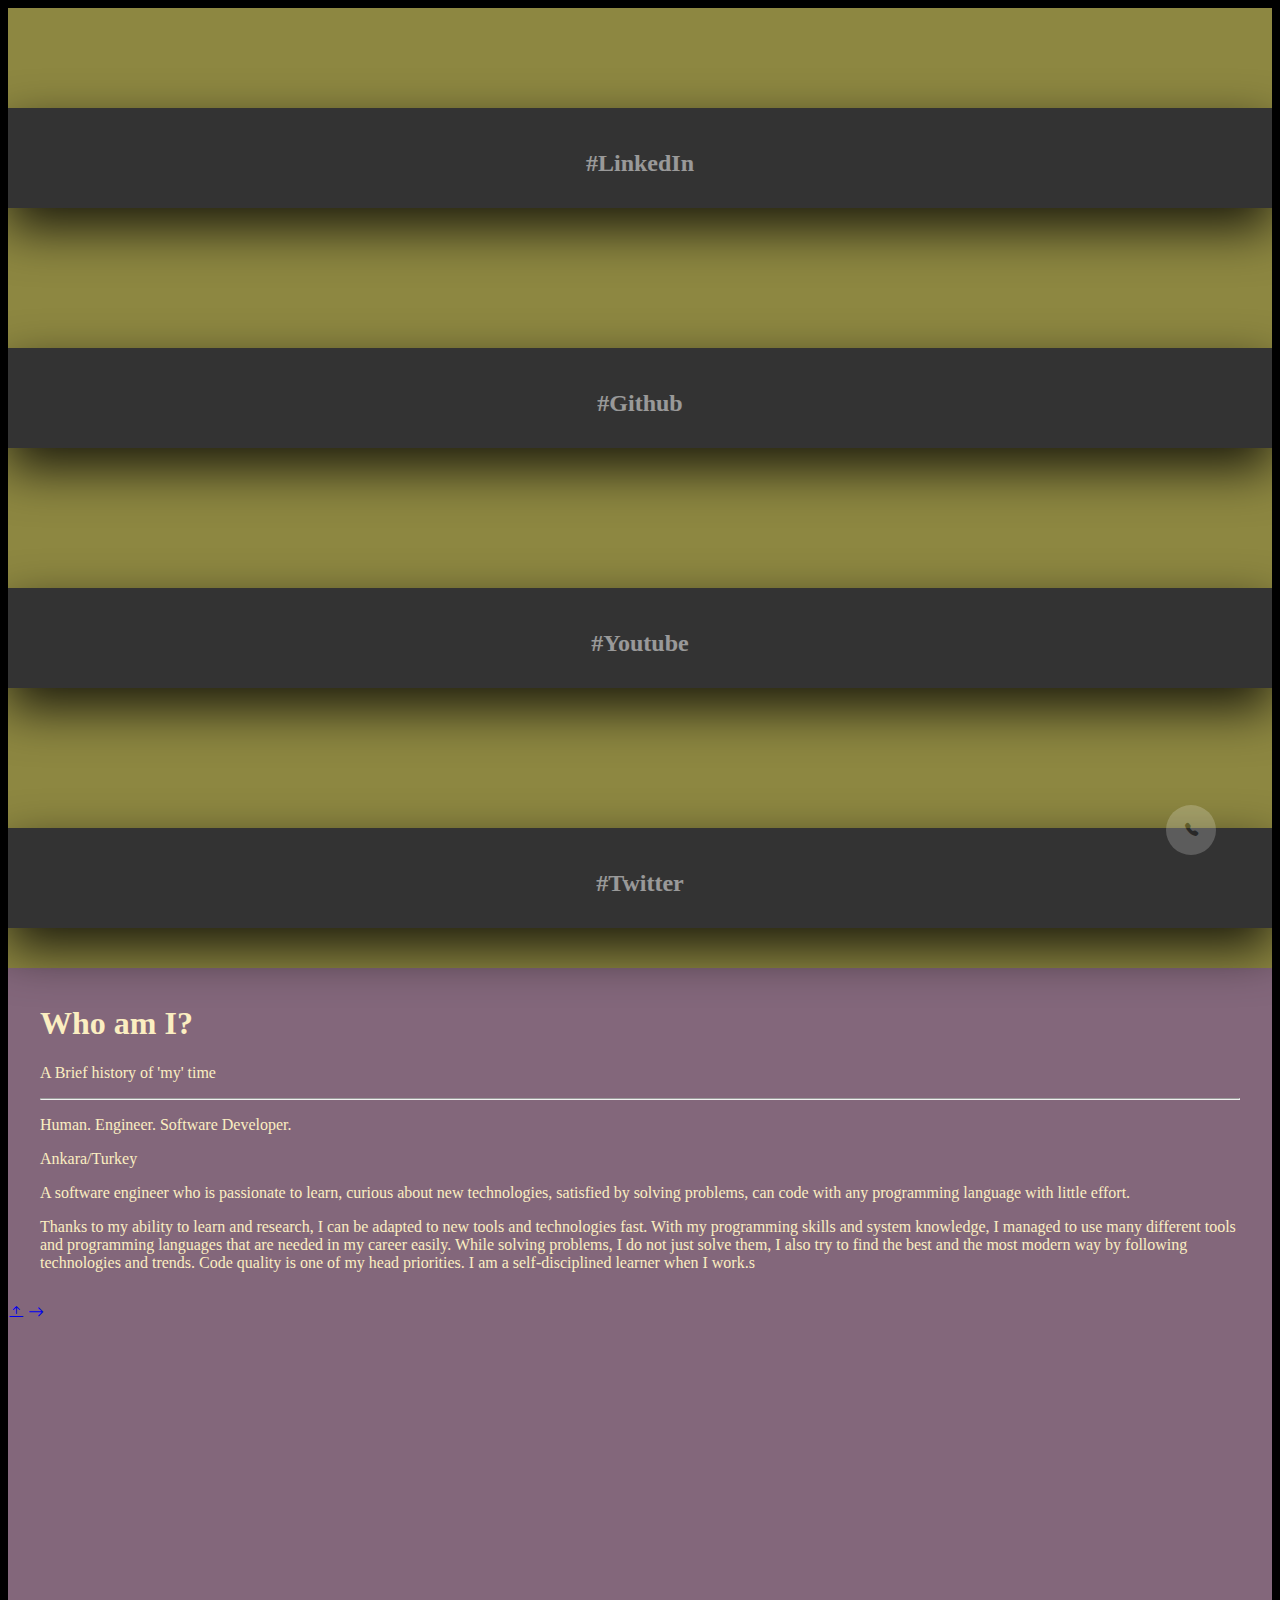
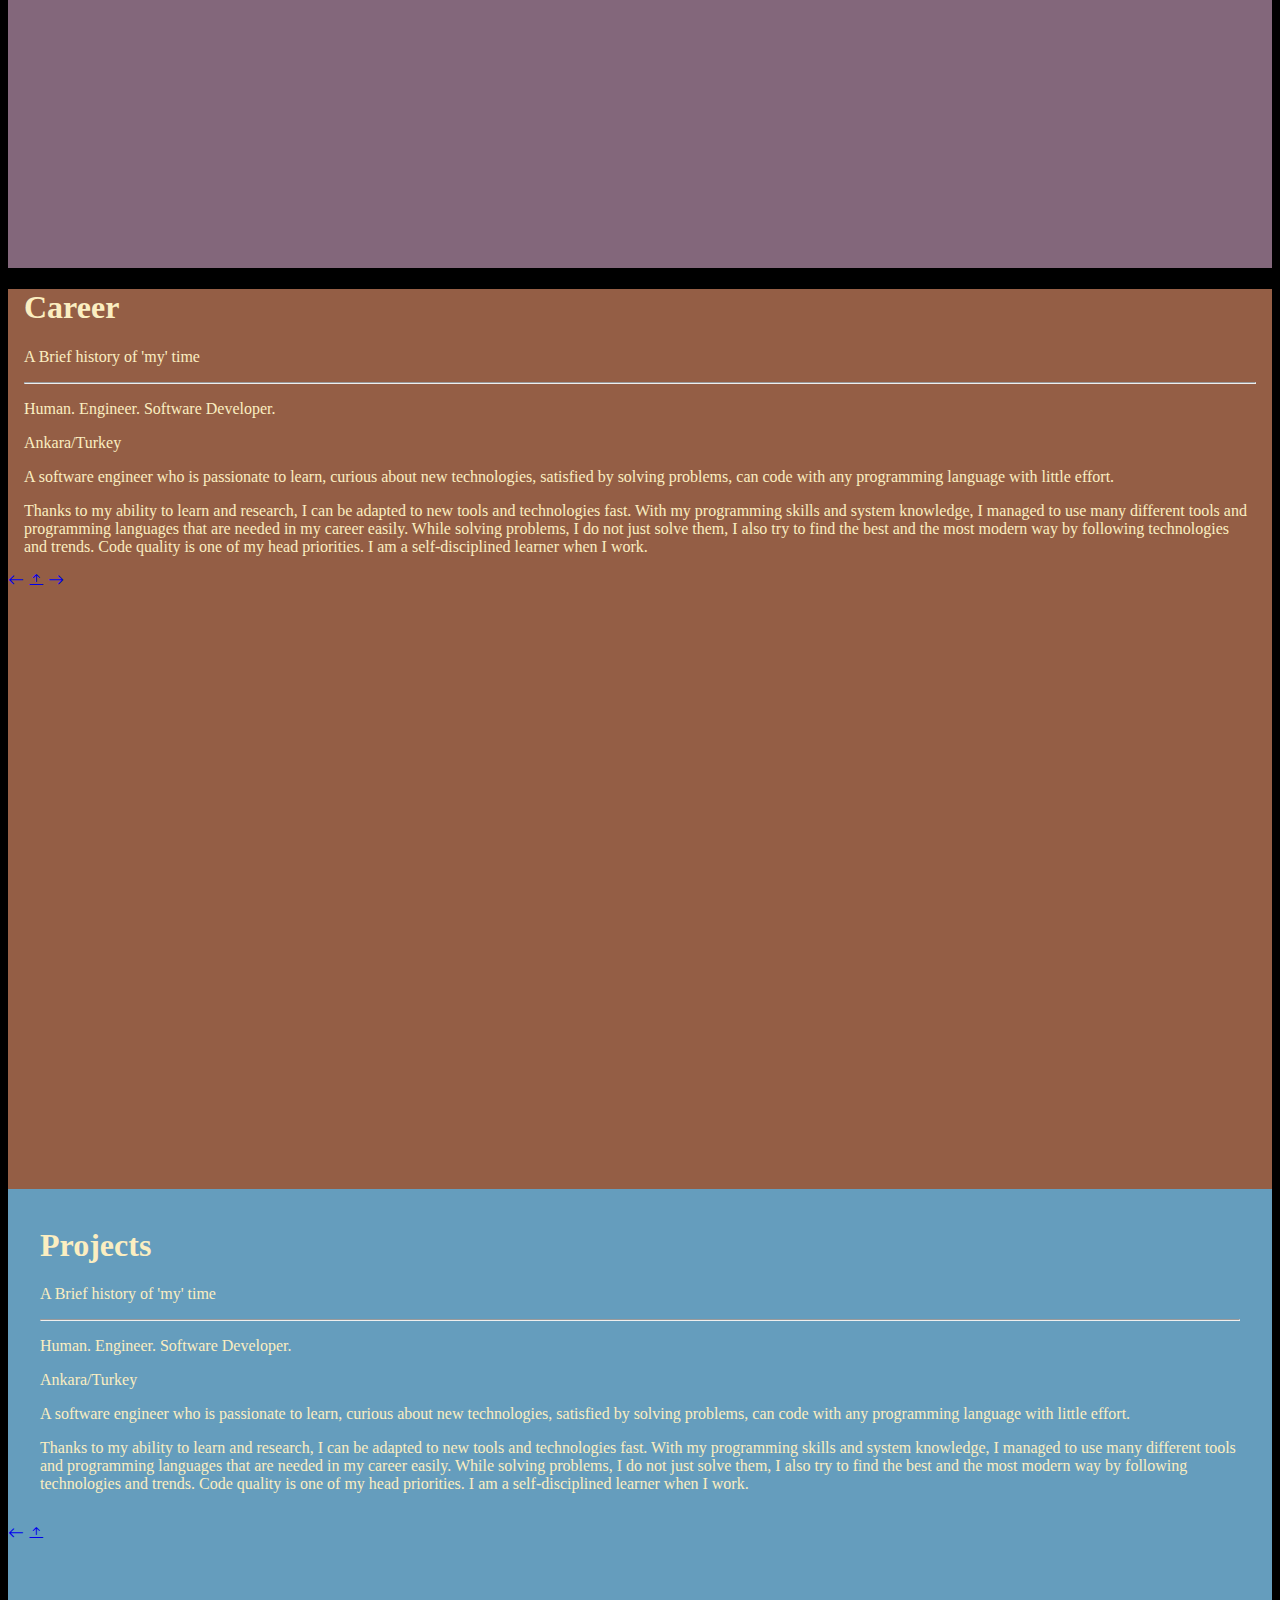
==== index.html @ 04de6fe2 "navbar fix not collapsing" ====
<!DOCTYPE html>
<html lang="en">
  <head>
    <!-- Required meta tags -->
    <meta charset="utf-8" />
    <meta name="viewport" content="width=device-width, initial-scale=1" />
    <script
      src="https://code.jquery.com/jquery-3.6.3.slim.js"
      integrity="sha256-DKU1CmJ8kBuEwumaLuh9Tl/6ZB6jzGOBV/5YpNE2BWc="
      crossorigin="anonymous"
    ></script>
    <!-- Bootstrap CSS -->
    <link
      href="https://cdn.jsdelivr.net/npm/bootstrap@5.1.3/dist/css/bootstrap.min.css"
      rel="stylesheet"
      integrity="sha384-1BmE4kWBq78iYhFldvKuhfTAU6auU8tT94WrHftjDbrCEXSU1oBoqyl2QvZ6jIW3"
      crossorigin="anonymous"
    />
    <link rel="preconnect" href="https://fonts.gstatic.com" />
    <link
      href="https://fonts.googleapis.com/css2?family=Dancing+Script:wght@700&display=swap"
      rel="stylesheet"
    />
    <link rel="stylesheet" href="style/index.css" />
    <link rel="stylesheet" href="style/common.css" />
    <link
      rel="stylesheet"
      href="https://cdn.jsdelivr.net/npm/bootstrap-icons@1.10.2/font/bootstrap-icons.css"
    />
    <script
      src="https://cdn.jsdelivr.net/npm/bootstrap@5.1.3/dist/js/bootstrap.bundle.min.js"
      integrity="sha384-ka7Sk0Gln4gmtz2MlQnikT1wXgYsOg+OMhuP+IlRH9sENBO0LRn5q+8nbTov4+1p"
      crossorigin="anonymous"
    ></script>

    <title>Fatih Gülmez</title>
  </head>

  <body>
    <div class="container-fluid">
      <div class="row one-page-row yellowish-row" id="blog-shortcut-row">
        <div class="row justify-content-center" id="shortcut-container"></div>
        <div class="row justify-content-center pb-5">
          <div class="col-lg-3 col-md-6 col-sm-6 col-xs-6">
            <div class="cardConnect">
              <div class="face face1">
                <div class="content">
                  <h3>#LinkedIn</h3>
                </div>
              </div>
              <a
                href="https://www.linkedin.com/in/gulmezfatihcagatay/"
                target="_blank"
                ><div class="face face2">
                  <div class="content d-flex justify-content-between">
                    <p class="d-inline-block font-monospace text-truncate">
                      @gulmezfatihcagatay
                    </p>
                    <img
                      src="assets/linkedin.png"
                      style="height: 50px"
                      alt="Card image cap"
                    />
                  </div></div
              ></a>
            </div>
          </div>
          <div class="col-lg-3 col-md-6 col-sm-12">
            <div class="cardConnect">
              <div class="face face1">
                <div class="content">
                  <h3>#Github</h3>
                </div>
              </div>
              <a href="https://github.com/fcgtyg" target="_blank"
                ><div class="face face2">
                  <div class="content d-flex justify-content-between">
                    <p class="d-inline-block font-monospace text-truncate">
                      @fcgtyg
                    </p>
                    <img
                      src="assets/github.png"
                      style="height: 50px"
                      alt="Card image cap"
                    />
                  </div></div
              ></a>
            </div>
          </div>
          <div class="col-lg-3 col-md-6 col-sm-12">
            <div class="cardConnect">
              <div class="face face1">
                <div class="content">
                  <h3>#Youtube</h3>
                </div>
              </div>
              <a
                href="https://www.youtube.com/@gulmez.fatihcagatay"
                target="_blank"
              >
                <div class="face face2">
                  <div class="content d-flex justify-content-between">
                    <p class="d-inline-block font-monospace text-truncate">
                      @gulmez.fatihcagatay
                    </p>
                    <img
                      src="assets/youtube.png"
                      style="height: 50px"
                      alt="Card image cap"
                    />
                  </div>
                </div>
              </a>
            </div>
          </div>
          <div class="col-lg-3 col-md-6 col-sm-12">
            <div class="cardConnect">
              <div class="face face1">
                <div class="content">
                  <h3>#Twitter</h3>
                </div>
              </div>
              <a href="https://www.twitter.com/fcgtyg" target="_blank">
                <div class="face face2">
                  <div class="content d-flex justify-content-between">
                    <p class="d-inline-block font-monospace text-truncate">
                      @fcgtyg
                    </p>
                    <img
                      src="assets/twitter.png"
                      style="height: 50px"
                      alt="Card image cap"
                    />
                  </div>
                </div>
              </a>
            </div>
          </div>
        </div>
      </div>

      <div class="row one-page-row pinkish-row" id="whoami-section">
        <div class="col-md-12 whoami-col" style="color: #fbeec1">
          <div class="container">
            <div class="jumbotron">
              <h1 class="display-4">Who am I?</h1>
              <p class="lead">A Brief history of 'my' time</p>
              <hr class="my-4" />

              <p>Human. Engineer. Software Developer.</p>
              <p>Ankara/Turkey</p>
              <p>
                A software engineer who is passionate to learn, curious about
                new technologies, satisfied by solving problems, can code with
                any programming language with little effort.
              </p>
              <p>
                Thanks to my ability to learn and research, I can be adapted to
                new tools and technologies fast. With my programming skills and
                system knowledge, I managed to use many different tools and
                programming languages that are needed in my career easily. While
                solving problems, I do not just solve them, I also try to find
                the best and the most modern way by following technologies and
                trends. Code quality is one of my head priorities. I am a
                self-disciplined learner when I work.s
              </p>
            </div>
          </div>
        </div>
        <div class="d-flex justify-content-between align-items-end">
          <a class="btn" role="button"></a>

          <a
            class="btn border border-dark"
            href="#blog-shortcut-row"
            role="button"
            ><i class="bi bi-arrow-bar-up"></i
          ></a>

          <a class="btn border border-dark" href="#career-section" role="button"
            ><i class="bi bi-arrow-right"></i
          ></a>
        </div>
      </div>

      <div class="row one-page-row orangish-row career-row" id="career-section">
        <div class="col-md-12 career-col" style="color: #fbeec1">
          <div class="container">
            <div class="jumbotron">
              <h1 class="display-4">Career</h1>
              <p class="lead">A Brief history of 'my' time</p>
              <hr class="my-4" />

              <p>Human. Engineer. Software Developer.</p>
              <p>Ankara/Turkey</p>
              <p>
                A software engineer who is passionate to learn, curious about
                new technologies, satisfied by solving problems, can code with
                any programming language with little effort.
              </p>
              <p>
                Thanks to my ability to learn and research, I can be adapted to
                new tools and technologies fast. With my programming skills and
                system knowledge, I managed to use many different tools and
                programming languages that are needed in my career easily. While
                solving problems, I do not just solve them, I also try to find
                the best and the most modern way by following technologies and
                trends. Code quality is one of my head priorities. I am a
                self-disciplined learner when I work.
              </p>
            </div>
          </div>
        </div>
        <div class="d-flex justify-content-between align-items-end">
          <a class="btn border border-dark" href="#whoami-section" role="button"
            ><i class="bi bi-arrow-left"></i
          ></a>

          <a
            class="btn border border-dark"
            href="#blog-shortcut-row"
            role="button"
            ><i class="bi bi-arrow-bar-up"></i
          ></a>

          <a
            class="btn border border-dark"
            href="#projects-section"
            role="button"
            ><i class="bi bi-arrow-right"></i
          ></a>
        </div>
      </div>

      <div
        class="row one-page-row blueish-row projects-row"
        id="projects-section"
      >
        <div class="col-md-12 whoami-col" style="color: #fbeec1">
          <div class="container">
            <div class="jumbotron">
              <h1 class="display-4">Projects</h1>
              <p class="lead">A Brief history of 'my' time</p>
              <hr class="my-4" />

              <p>Human. Engineer. Software Developer.</p>
              <p>Ankara/Turkey</p>
              <p>
                A software engineer who is passionate to learn, curious about
                new technologies, satisfied by solving problems, can code with
                any programming language with little effort.
              </p>
              <p>
                Thanks to my ability to learn and research, I can be adapted to
                new tools and technologies fast. With my programming skills and
                system knowledge, I managed to use many different tools and
                programming languages that are needed in my career easily. While
                solving problems, I do not just solve them, I also try to find
                the best and the most modern way by following technologies and
                trends. Code quality is one of my head priorities. I am a
                self-disciplined learner when I work.
              </p>
            </div>
          </div>
        </div>
        <div class="d-flex justify-content-between align-items-end">
          <a class="btn border border-dark" href="#career-section" role="button"
            ><i class="bi bi-arrow-left"></i
          ></a>

          <a
            class="btn border border-dark"
            href="#blog-shortcut-row"
            role="button"
            ><i class="bi bi-arrow-bar-up"></i
          ></a>

          <a class="btn" role="button"></a>
        </div>
      </div>

      <div id="floating-container" class="bottom-right-fixed">
        <button
          class="bottom-right-fixed floating-button"
          id="floating-contact-button"
        >
          <i class="bi bi-telephone-fill"></i>
        </button>
        <button
          class="bottom-right-fixed floating-button"
          id="floating-linkedin-button"
          onclick="window.open('https://www.linkedin.com/in/gulmezfatihcagatay/', '_blank');"
        >
          <i class="bi bi-linkedin"></i>
        </button>

        <button
          class="bottom-right-fixed floating-button"
          id="floating-mail-button"
          data-bs-toggle="modal"
          data-bs-target="#contactModal"
        >
          <i class="bi bi-envelope-at-fill"></i>
        </button>
      </div>
    </div>

    <nav class="navbar navbar-expand-lg navbar-light main-footer fixed-top">
      <a
        class="navbar-brand"
        href="#"
        style="font-family: 'Dancing Script', cursive; padding-left: 1rem"
        >fatihgulmez</a
      >
      <button
        class="navbar-toggler"
        data-bs-toggle="collapse"
        data-bs-target="#navbarNav"
      >
        <span class="navbar-toggler-icon"></span>
      </button>
      <div class="collapse navbar-collapse" id="navbarNav">
        <ul class="navbar-nav mr-auto">
          <li class="nav-item">
            <a class="nav-link btn" href="#blog-shortcut-row">Entry</a>
          </li>
          <li class="nav-item">
            <a class="nav-link btn" href="#whoami-section">Who am I</a>
          </li>
          <li class="nav-item">
            <a class="nav-link btn" href="#career-section">Career</a>
          </li>
          <li class="nav-item">
            <a class="nav-link btn" href="#projects-section">Projects</a>
          </li>
          <li class="nav-item">
            <a class="nav-link btn" href="https://medium.com/@gulmez.fatihcagatay" target="_blank">Blog</a>
          </li>
          <li class="nav-item">
            <a
              class="nav-link btn"
              data-bs-toggle="modal"
              data-bs-target="#contactModal"
              >Contact Me</a
            >
          </li>
        </ul>
      </div>
    </nav>

    <div
      class="modal fade"
      id="contactModal"
      tabindex="-1"
      aria-labelledby="exampleModalLabel"
      aria-hidden="true"
    >
      <div class="modal-dialog modal-dialog-centered h-75">
        <div class="modal-content">
          <div class="modal-header">
            <h5 class="modal-title" id="exampleModalLabel">Contact Me</h5>
            <button
              type="button"
              class="btn-close"
              data-bs-dismiss="modal"
              aria-label="Close"
            ></button>
          </div>
          <div class="modal-body" id="contact-me-modal-body">
            <iframe
              src="https://docs.google.com/forms/d/e/1FAIpQLSf8_xqwatZ1XAqGLb5hjHLpc6ZOzEadvzALogpsayLz_JqDIw/viewform?embedded=true&hl=en"
              width="100%"
              height="100%"
              frameborder="0"
              marginheight="0"
              marginwidth="0"
              >Yükleniyor…</iframe
            >
          </div>
          <div class="modal-footer"></div>
        </div>
      </div>
    </div>
    <script src="scripts/index.js"></script>
  </body>
</html>
---- style/index.css ----
.container{
    position: relative;
}

.one-page-row{
    min-height: 100vh;
}
.carousel-item{
    height: 90vh;
}
.yellowish-row{
    background-color: #8D8741;
}

.blog-shortcut-col{
    padding: 1rem; 
}

.orangish-row{
    background-color: #945e45;
}

.pinkish-row{
    background-color: #83677b;
}

.blueish-row{
    background-color: #659dbd;
}

#whoami-row{
    padding-top: 1rem; 
}

.whoami-col{
    padding: 1rem;
    color: white;
}

.write-row{
    padding-top: 1rem; 
    padding-bottom: 1rem; 
    background-color: #659dbd;
    color: white;
}

.cardFancy{
    position: relative;
}

.cardFancy .face{
    height: 400px;
    transition: 1s;
}

.cardFancy .face.face1{
    position: relative;
    background: #333;
    display: flex;
    justify-content: center;
    align-items: center;
    z-index: 1;
    transform: translateY(100px);
    box-sizing: border-box;
    box-shadow: 0 20px 50px rgba(0, 0, 0, 0.8);
}

@media (min-width: 992px) {
    nav{
        background-color: transparent !important;
        transition: 1s;
    }

    nav .navbar-collapse{
        visibility: hidden;
        opacity: 0;
        transition: 1s;
    }

    nav:hover{
        transition: 1s;
        background-color: #ffffff82 !important;
    }
    
    nav:hover .navbar-collapse{
        visibility: visible;
        transition: 1s;
        opacity: 1;
    }
}

.cardFancy:hover .face.face1, .cardFancy:active .face.face1{
    background: #BC986A;
    transform: translateY(0);
}

.cardFancy .face.face1 .content{
    opacity: 0.5;
    transition: 0.5s;
    max-width: 100%;
}

.cardFancy:hover .face.face1 .content, .cardFancy:active .face.face1 .content{
    opacity: 1;
}

.cardFancy .face.face1 .content h3{
    margin: 10px 0 0;
    padding: 0;
    color: #fff;
    text-align: center;
    font-size: 1.5em;
}

.cardFancy .face.face2{
    height: 200px;
    position: relative;
    background: #fff;
    display: flex;
    justify-content: center;
    align-items: center;
    padding: 20px;

    transform: translateY(-200px);
}

.cardFancy:hover .face.face2, .cardFancy:active .face.face2{
    transform: translateY(0);
    box-sizing: border-box;
    box-shadow: 0 20px 50px rgba(0, 0, 0, 0.8);
}
.cardFancy .face.face2 .content{
    width: inherit;
}

.cardFancy .face.face2 .content p{
    margin: 0;
    padding: 0;
}

.cardFancy .face.face2 .content a{
    margin: 15px 0 0;
    display:  inline-block;
    text-decoration: none;
    font-weight: 900;
    color: #333;
    padding: 5px;
    border: 1px solid #333;
}

.cardFancy .face.face2 .content a:hover{
    background: #333;
    color: #fff;
}

.jumbotron{
    margin: 1rem;
}



.cardConnect{
    position: relative;
}

.cardConnect .face{
    height: 100px;
    width: 100%;
    transition: 1s;
}

.cardConnect .face.face1{
    position: relative;
    background: #333;
    display: flex;
    justify-content: center;
    align-items: center;
    z-index: 1;
    transform: translateY(100px);
    box-sizing: border-box;
    box-shadow: 0 20px 50px rgba(0, 0, 0, 0.8);
    width: 100%;
}

.cardConnect:hover .face.face1, .cardConnect:active .face.face1{
    background: #BC986A;
    opacity: 0;
    width: 25%;
    transition: 1s;
    z-index: -1;
}

.cardConnect .face.face1 .content{
    opacity: 0.5;
    transition: 0.5s;
    max-width: 100%;
}

.cardConnect:hover .face.face1 .content, .cardConnect:active .face.face1 .content{
    opacity: 1;
}

.cardConnect .face.face1 .content h3{
    margin: 10px 0 0;
    padding: 0;
    color: #fff;
    text-align: center;
    font-size: 1.5em;
}

.cardConnect .face.face2{
    height: 100px;
    position: relative;
    background: rgb(255, 255, 255);
    display: flex;
    justify-content: center;
    align-items: center;
    padding: 20px;
    opacity: 0;
    width: 25%;

}

.cardConnect:hover .face.face2, .cardConnect:active .face.face2{
    transform: translateY(0);
    box-sizing: border-box;
    box-shadow: 0 20px 50px rgba(0, 0, 0, 0.8);
    opacity: 1;
    transition: 1s;
    width: 100%;
}
.cardConnect .face.face2 .content{
    width: 100%;
}

.cardConnect .face.face2 .content p{
    margin: 0;
    padding: 0;
}

.cardConnect .face.face2 .content p{
    color: black; /* blue colors for links too */
    text-decoration: none; /* no underline */

}

.cardConnect .face.face2 .content p:hover{
    color: black; /* blue colors for links too */
    text-decoration: none; /* no underline */
}

#contact-me-modal-body{
    height: 75vh;
}
.bottom-right-fixed{
    position:fixed;
    z-index: 999;
    bottom: 5vh;
    right: 5vw;
}

.floating-button{
    height: 50px;
    width: 50px;
    background-color: white;
    border-radius: 50%;
    border-width: 0px;
    color: #000000;
    transition: 1s;  
}

#floating-container{
    height: 50px;
    width: 50px;
    background-color: transparent;
    border-radius: 50%;
    border-width: 0px;
    color: #000000;
    transition: 1s;  
    opacity: 20%;
}


#floating-container:hover{
    height: 120px;
    color:white;
    z-index: 997;
    border-radius: 50%;
    border-radius: 0%;
    background-color: transparent;    
    opacity: 100%;
}

#floating-linkedin-button{
    z-index: 998; 
    visibility: hidden;
    opacity: 0%;
}

#floating-container:hover > #floating-linkedin-button{
    transform: translateY(-110px);
    transition: 1s;
    visibility: visible;
    opacity: 100%;
    background-color: grey;

}

#floating-mail-button{
    visibility: hidden;  
    z-index: 998; 
    opacity: 0%;
}

#floating-container:hover > #floating-mail-button{
    transform: translateY(-55px);
    visibility: visible;
    transition: 1s;
    opacity: 100%;
    background-color: grey;
}

#floating-container:hover > #floating-contact-button{
    transition: 1s;
    z-index: -1;
    opacity: 100%;
    cursor:default;
}

#floating-contact-button{
    transform: 1s;
    cursor: default;
}
---- style/common.css ----
body{
    background-color: #000000;
}
.main-footer{
    background-color: #945e45; 
    color: black
}

.main-footer{
    background-color: #945e45; 
    color: black
}

.vertical-center{
    position: absolute; top: 50%; -ms-transform: translateY(-50%); transform: translateY(-50%);
}

html{
    scroll-behavior: smooth;
}
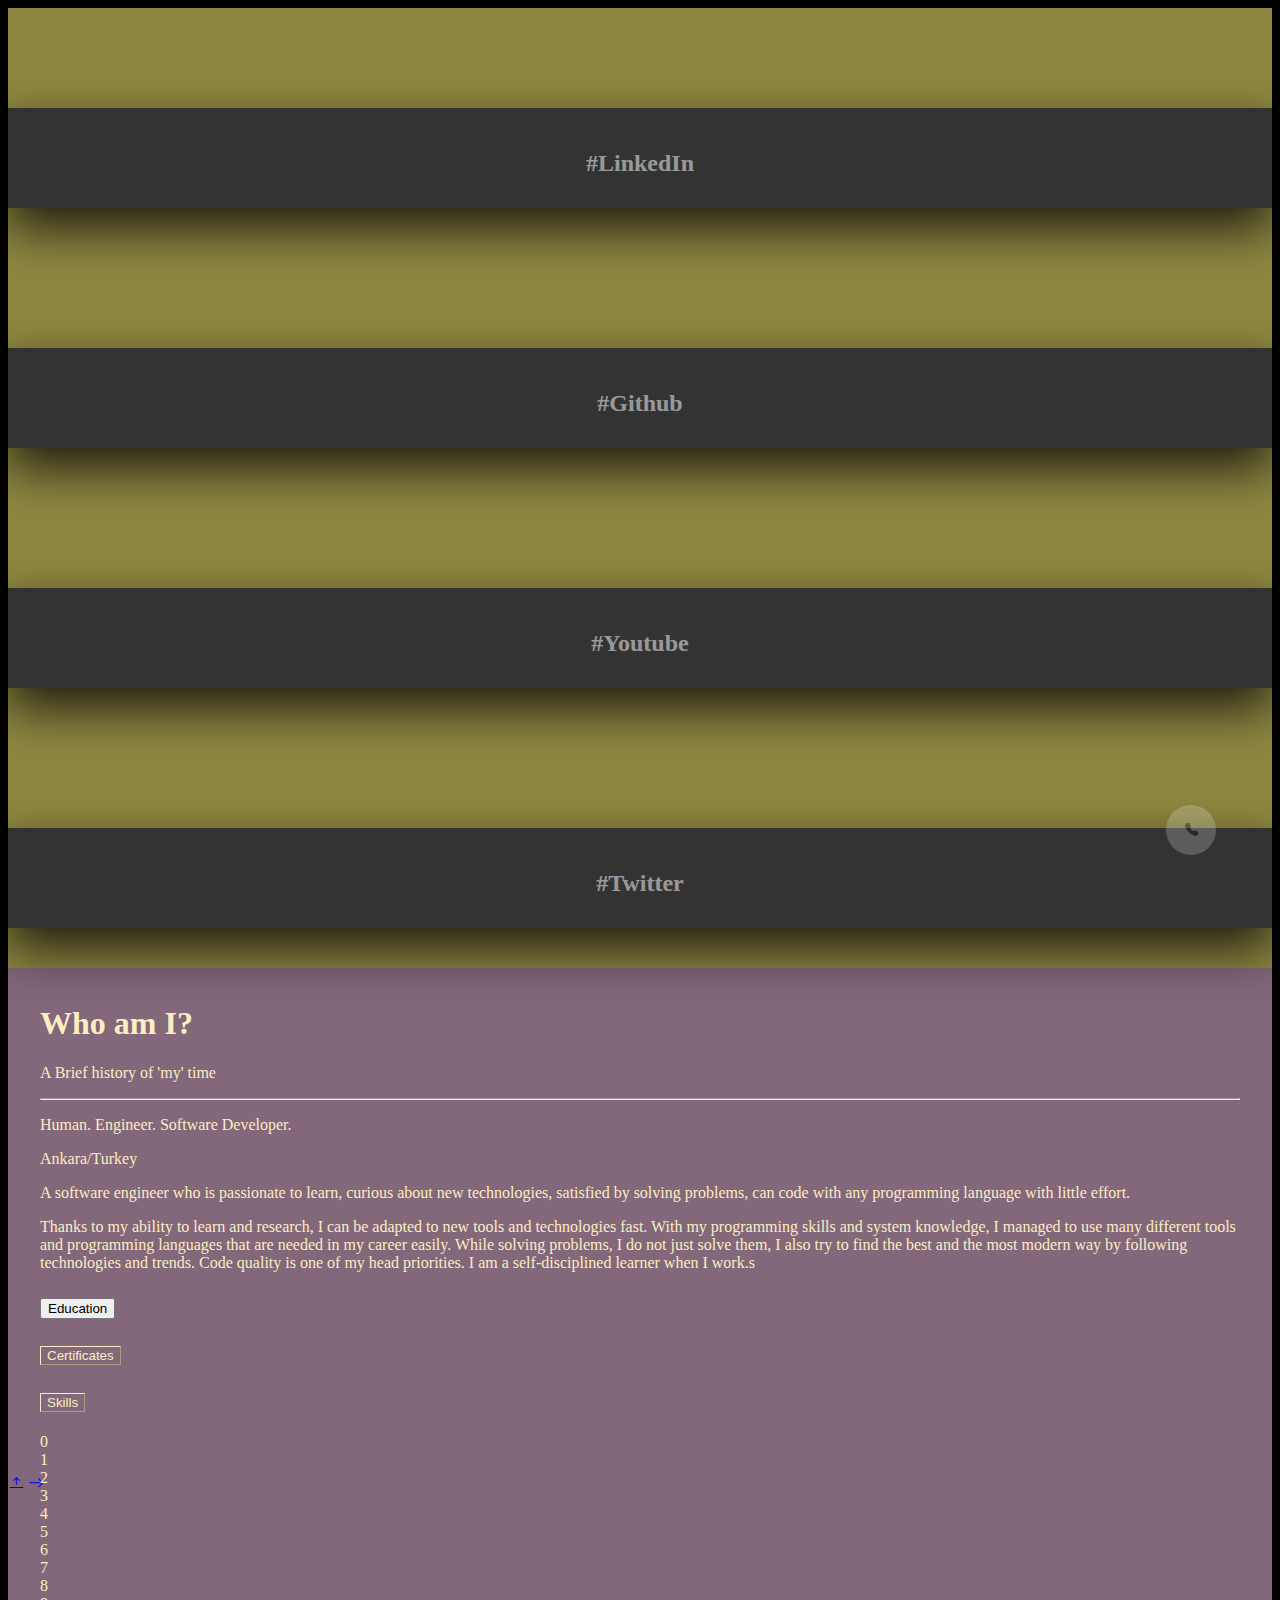
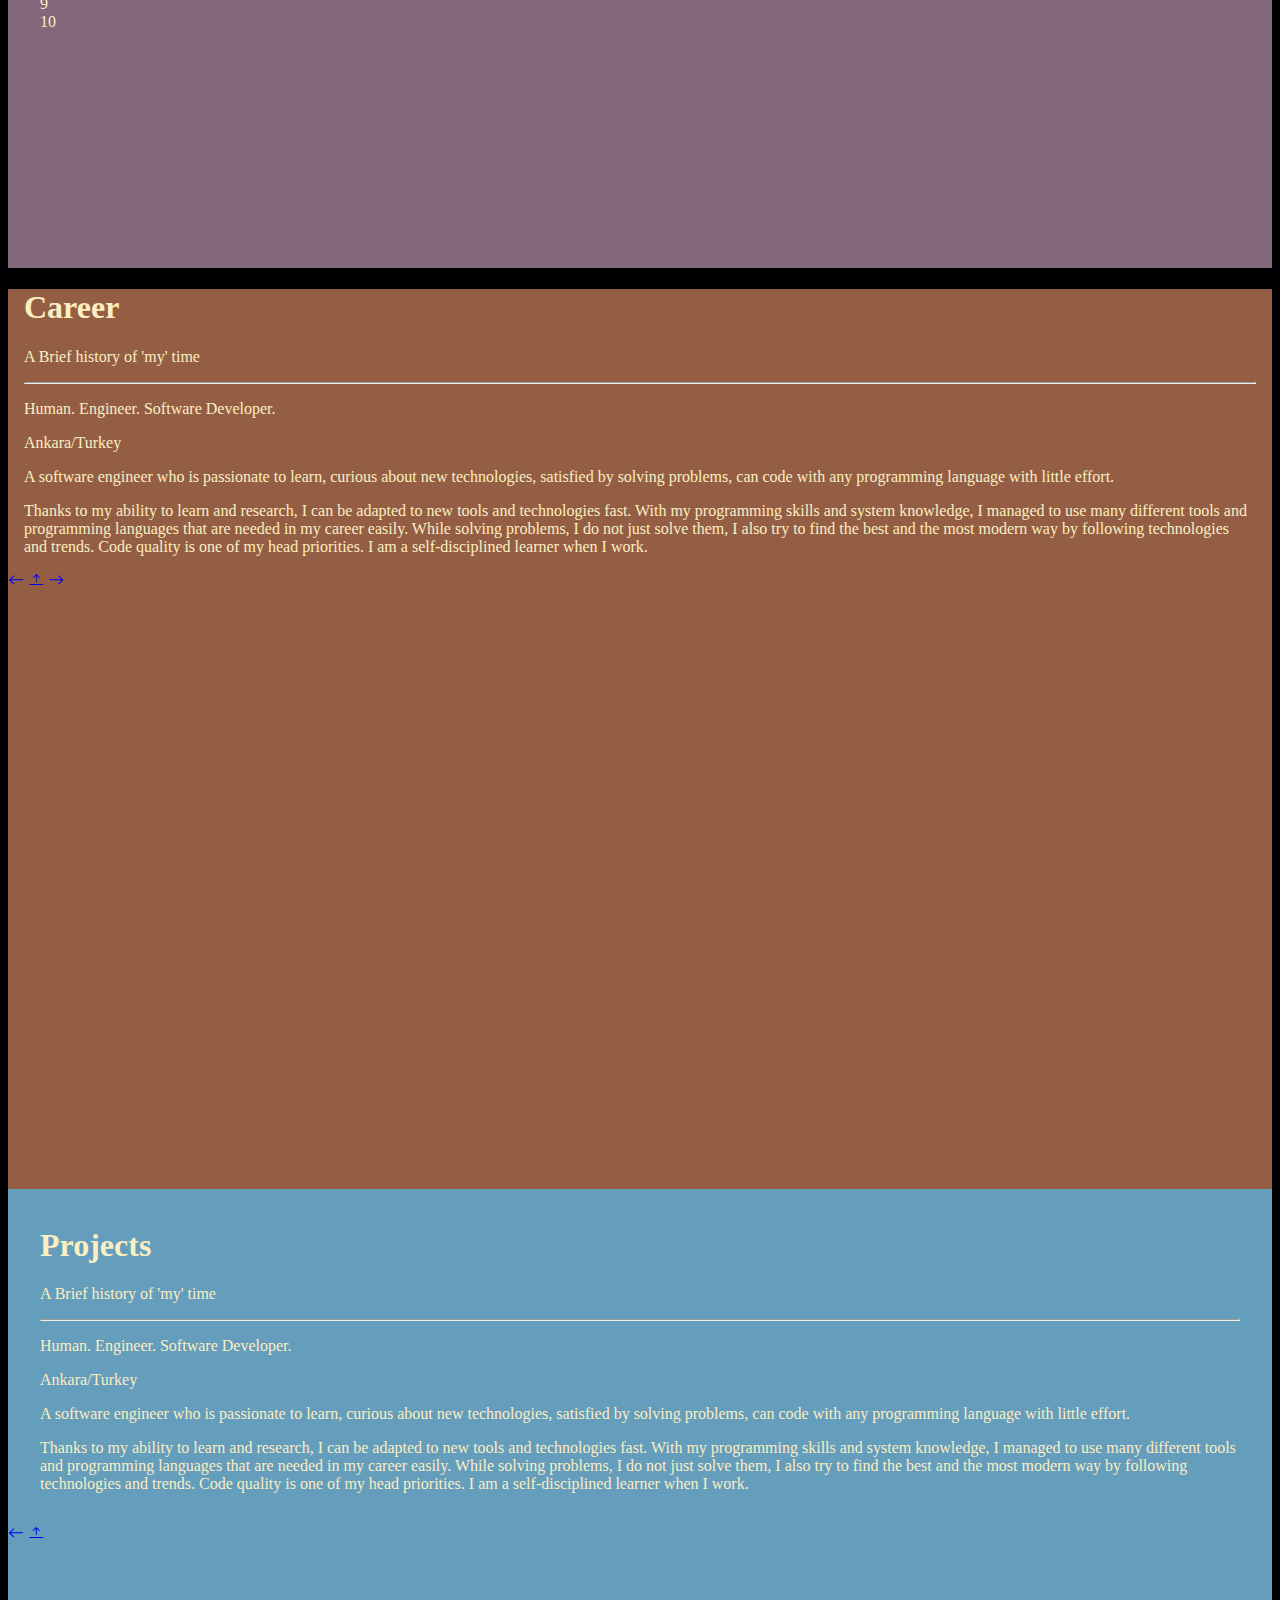
==== commit f3052f8a: "whoami data" ====
--- a/index.html
+++ b/index.html
@@ -146,24 +146,117 @@
               <h1 class="display-4">Who am I?</h1>
               <p class="lead">A Brief history of 'my' time</p>
               <hr class="my-4" />
-
-              <p>Human. Engineer. Software Developer.</p>
-              <p>Ankara/Turkey</p>
-              <p>
-                A software engineer who is passionate to learn, curious about
-                new technologies, satisfied by solving problems, can code with
-                any programming language with little effort.
-              </p>
-              <p>
-                Thanks to my ability to learn and research, I can be adapted to
-                new tools and technologies fast. With my programming skills and
-                system knowledge, I managed to use many different tools and
-                programming languages that are needed in my career easily. While
-                solving problems, I do not just solve them, I also try to find
-                the best and the most modern way by following technologies and
-                trends. Code quality is one of my head priorities. I am a
-                self-disciplined learner when I work.s
-              </p>
+              <div class="row">
+                <div class="col-sm-12 col-md-6 col-lg-4">
+                  <p>Human. Engineer. Software Developer.</p>
+                  <p>Ankara/Turkey</p>
+                  <p>
+                    A software engineer who is passionate to learn, curious
+                    about new technologies, satisfied by solving problems, can
+                    code with any programming language with little effort.
+                  </p>
+                  <p>
+                    Thanks to my ability to learn and research, I can be adapted
+                    to new tools and technologies fast. With my programming
+                    skills and system knowledge, I managed to use many different
+                    tools and programming languages that are needed in my career
+                    easily. While solving problems, I do not just solve them, I
+                    also try to find the best and the most modern way by
+                    following technologies and trends. Code quality is one of my
+                    head priorities. I am a self-disciplined learner when I
+                    work.s
+                  </p>
+                </div>
+                <div class="col-sm-12 col-md-6 col-lg-8">
+                  <div class="accordion" id="whoamiAccordion">
+                    <div class="accordion-item">
+                      <h2 class="accordion-header" id="educationHeader">
+                        <button
+                          class="accordion-button active"
+                          type="button"
+                          data-bs-toggle="collapse"
+                          data-bs-target="#educationCollapse"
+                          aria-expanded="true"
+                          aria-controls="educationCollapse"
+                        >
+                          Education
+                        </button>
+                      </h2>
+                      <div
+                        id="educationCollapse"
+                        class="accordion-collapse collapse show"
+                        aria-labelledby="educationHeader"
+                        data-bs-parent="#whoamiAccordion"
+                      >
+                        <div class="accordion-body" id="education-body">
+                          
+                        </div>
+                      </div>
+                    </div>
+                    <div class="accordion-item">
+                      <h2 class="accordion-header" id="certificateHeading">
+                        <button
+                          class="accordion-button collapsed"
+                          type="button"
+                          data-bs-toggle="collapse"
+                          data-bs-target="#certificateCollapse"
+                          aria-expanded="false"
+                          aria-controls="certificateCollapse"
+                        >
+                          Certificates
+                        </button>
+                      </h2>
+                      <div
+                        id="certificateCollapse"
+                        class="accordion-collapse collapse"
+                        aria-labelledby="certificateHeading"
+                        data-bs-parent="#whoamiAccordion"
+                      >
+                        <div class="accordion-body" id="certificate-body">
+                          
+                        </div>
+                      </div>
+                    </div>
+                    <div class="accordion-item">
+                      <h2 class="accordion-header" id="skillsHeading">
+                        <button
+                          class="accordion-button collapsed"
+                          type="button"
+                          data-bs-toggle="collapse"
+                          data-bs-target="#skillsCollapse"
+                          aria-expanded="false"
+                          aria-controls="skillsCollapse"
+                        >
+                          Skills
+                        </button>
+                      </h2>
+                      <div
+                        id="skillsCollapse"
+                        class="accordion-collapse collapse"
+                        aria-labelledby="skillsHeading"
+                        data-bs-parent="#whoamiAccordion"
+                      >
+                        <div class="accordion-body" id="skills-body">
+                          <div class="progress mx-3 my-0" style="height: 10px;">
+                            <div class="progress-bar bg-secondary" role="progressbar" style="width: 5%">0</div>
+                            <div class="progress-bar bg-dark" role="progressbar" style="width: 10%">1</div>
+                            <div class="progress-bar bg-secondary" role="progressbar" style="width: 10%">2</div>
+                            <div class="progress-bar bg-dark" role="progressbar" style="width: 10%">3</div>
+                            <div class="progress-bar bg-secondary" role="progressbar" style="width: 10%">4</div>
+                            <div class="progress-bar bg-dark" role="progressbar" style="width: 10%">5</div>
+                            <div class="progress-bar bg-secondary" role="progressbar" style="width: 10%">6</div>
+                            <div class="progress-bar bg-dark" role="progressbar" style="width: 10%">7</div>
+                            <div class="progress-bar bg-secondary" role="progressbar" style="width: 10%">8</div>
+                            <div class="progress-bar bg-dark" role="progressbar" style="width: 10%">9</div>
+                            <div class="progress-bar bg-secondary" role="progressbar" style="width: 5%">10</div>
+                          </div>
+
+                        </div>
+                      </div>
+                    </div>
+                  </div>
+                </div>
+              </div>
             </div>
           </div>
         </div>
@@ -334,7 +427,12 @@
             <a class="nav-link btn" href="#projects-section">Projects</a>
           </li>
           <li class="nav-item">
-            <a class="nav-link btn" href="https://medium.com/@gulmez.fatihcagatay" target="_blank">Blog</a>
+            <a
+              class="nav-link btn"
+              href="https://medium.com/@gulmez.fatihcagatay"
+              target="_blank"
+              >Blog</a
+            >
           </li>
           <li class="nav-item">
             <a
--- a/style/index.css
+++ b/style/index.css
@@ -330,4 +330,11 @@
 #floating-contact-button{
     transform: 1s;
     cursor: default;
-}+}
+
+.accordion-item, .accordion-header, .accordion-button.collapsed{
+    background-color: transparent !important;
+    border-width: 1px;
+    border-color: #fbeec1;
+    color: #fbeec1
+}
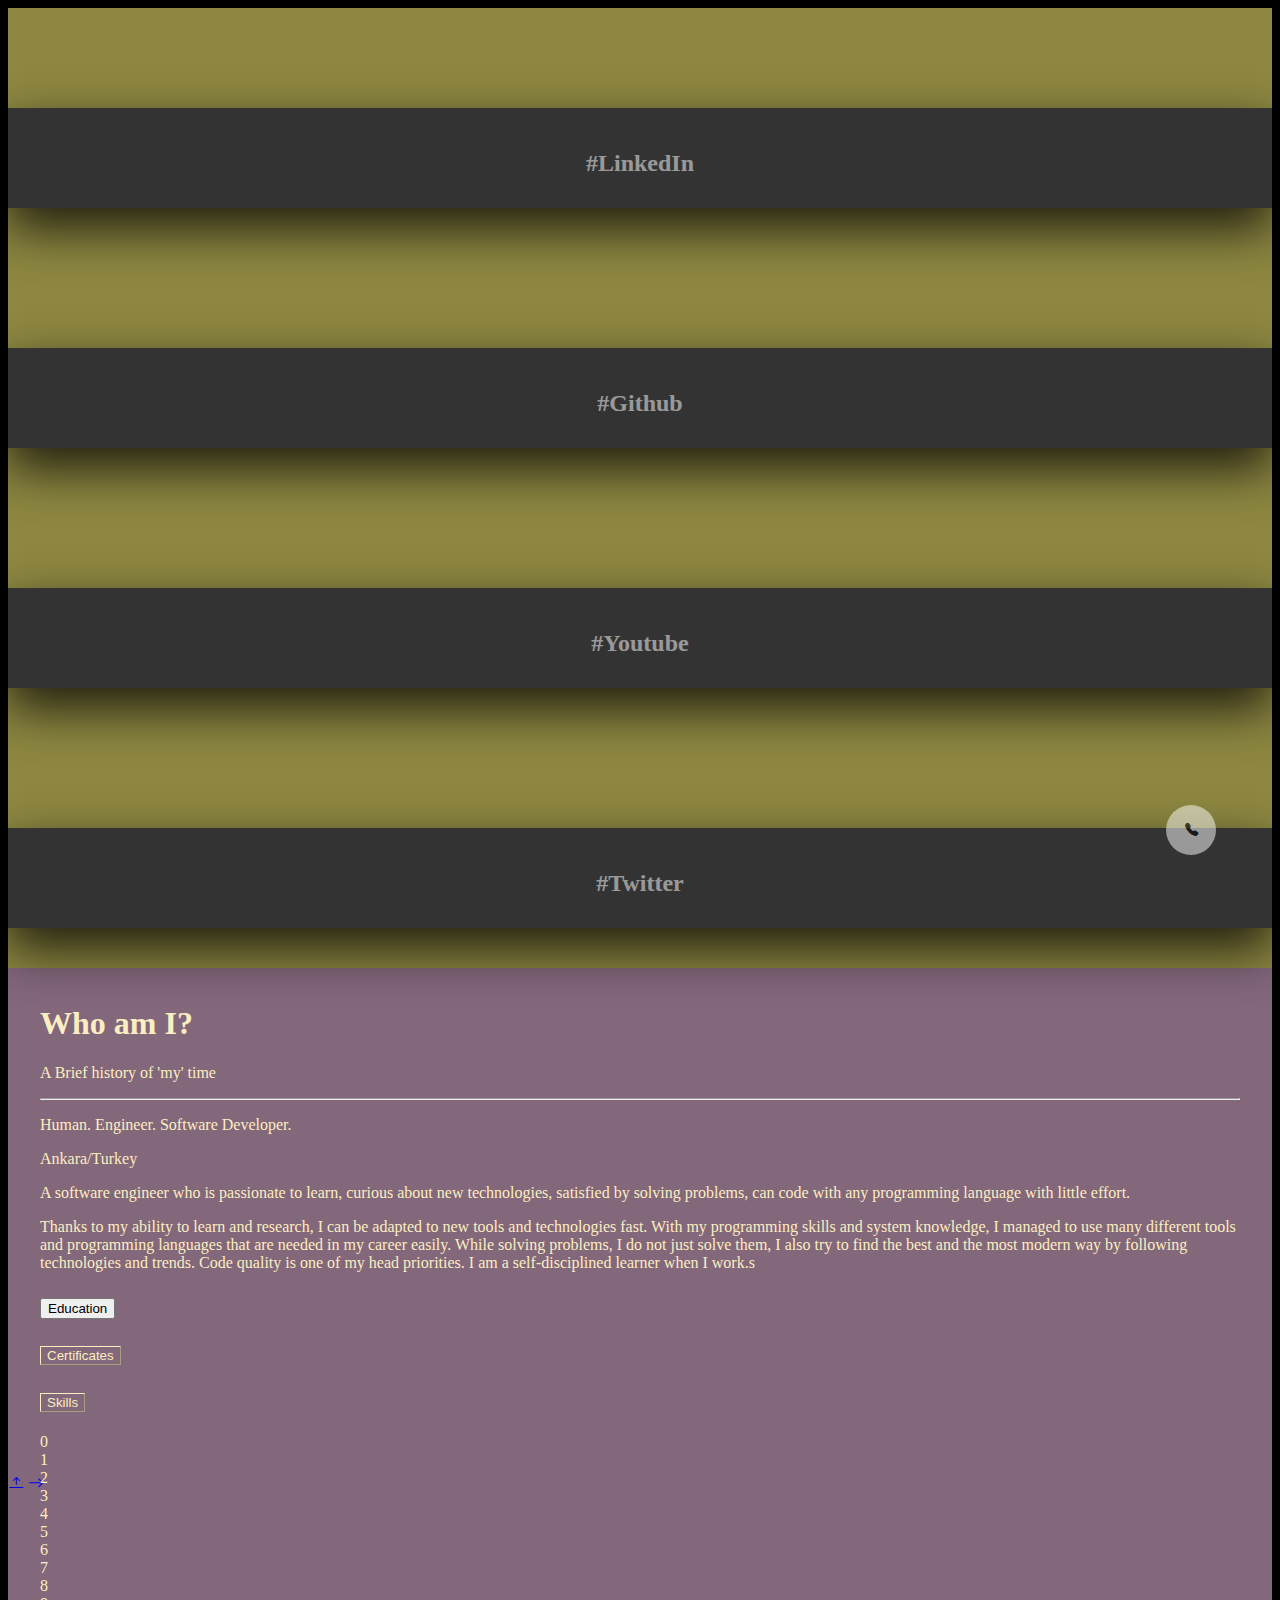
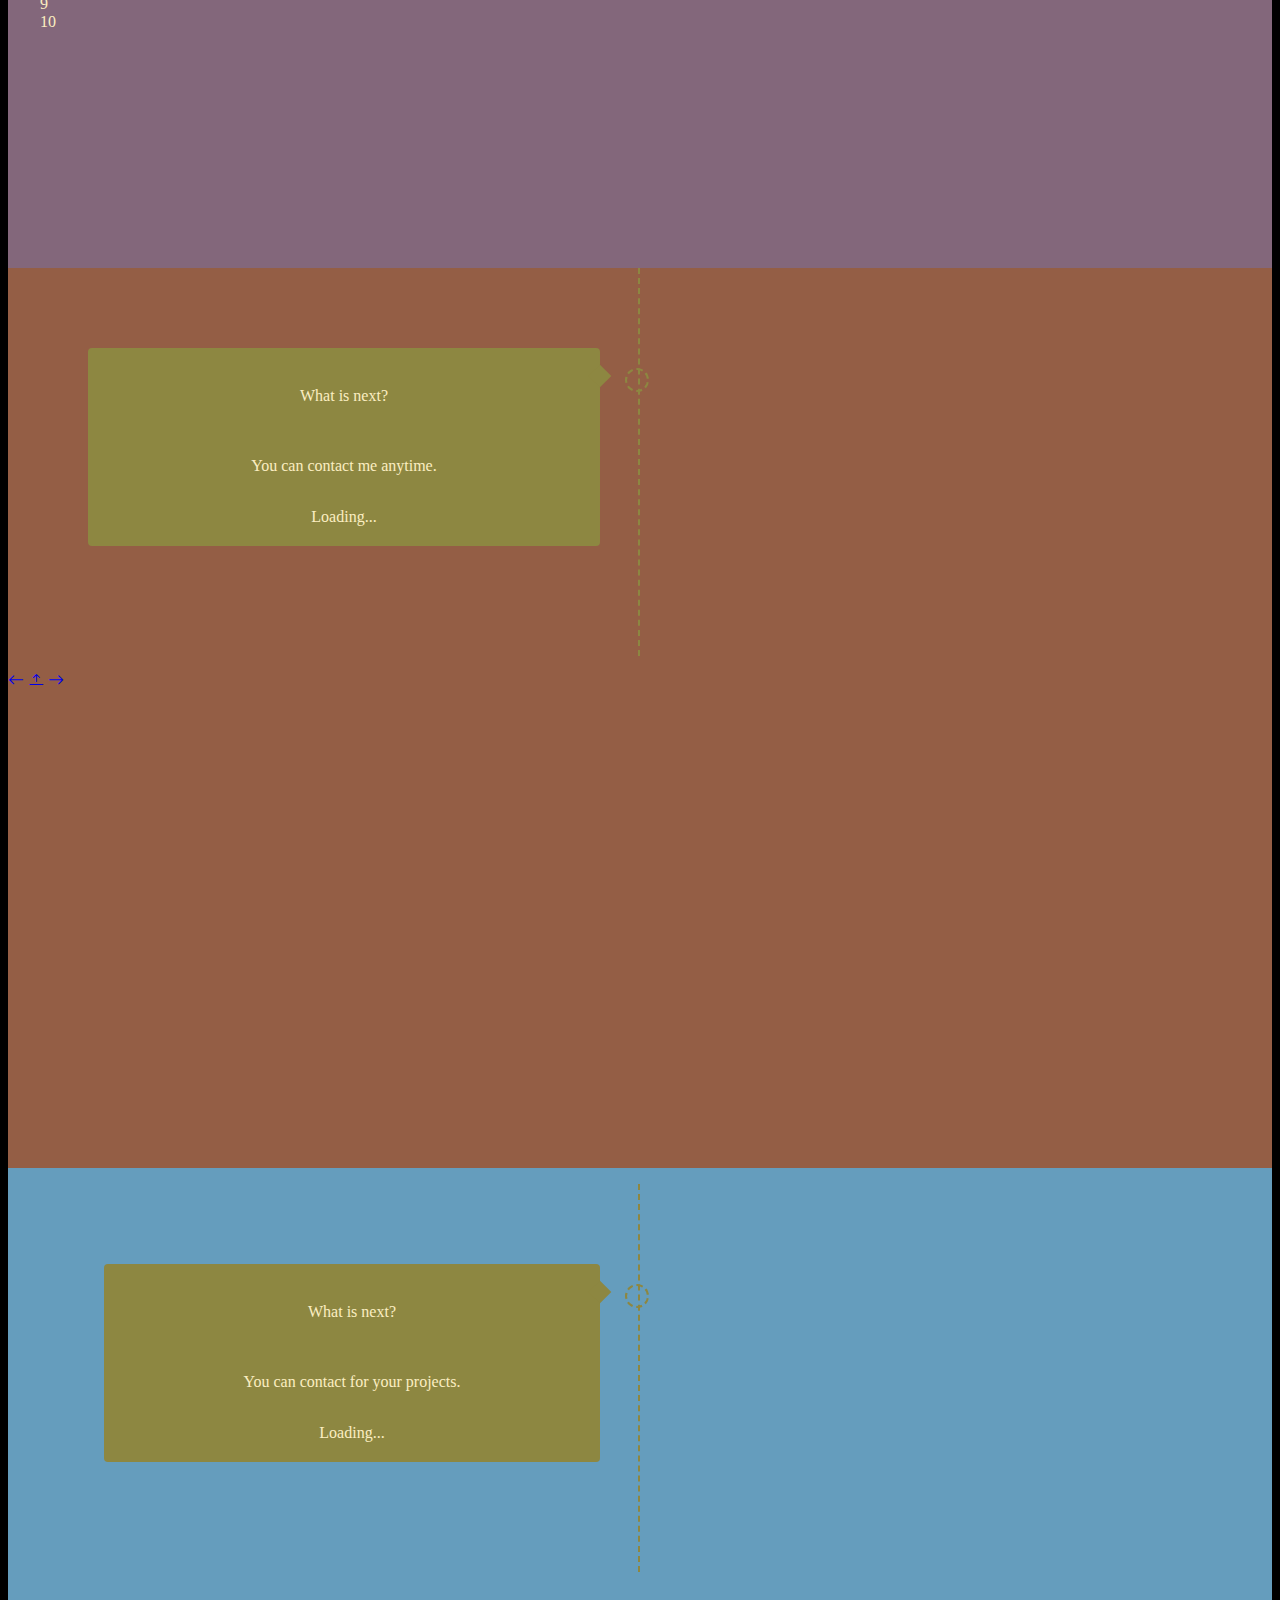
==== commit e710d500: "career and projects data" ====
--- a/index.html
+++ b/index.html
@@ -23,6 +23,7 @@
     />
     <link rel="stylesheet" href="style/index.css" />
     <link rel="stylesheet" href="style/common.css" />
+    <link rel="stylesheet" href="style/timeline.css" />
     <link
       rel="stylesheet"
       href="https://cdn.jsdelivr.net/npm/bootstrap-icons@1.10.2/font/bootstrap-icons.css"
@@ -188,9 +189,7 @@
                         aria-labelledby="educationHeader"
                         data-bs-parent="#whoamiAccordion"
                       >
-                        <div class="accordion-body" id="education-body">
-                          
-                        </div>
+                        <div class="accordion-body" id="education-body"></div>
                       </div>
                     </div>
                     <div class="accordion-item">
@@ -212,9 +211,7 @@
                         aria-labelledby="certificateHeading"
                         data-bs-parent="#whoamiAccordion"
                       >
-                        <div class="accordion-body" id="certificate-body">
-                          
-                        </div>
+                        <div class="accordion-body" id="certificate-body"></div>
                       </div>
                     </div>
                     <div class="accordion-item">
@@ -237,20 +234,85 @@
                         data-bs-parent="#whoamiAccordion"
                       >
                         <div class="accordion-body" id="skills-body">
-                          <div class="progress mx-3 my-0" style="height: 10px;">
-                            <div class="progress-bar bg-secondary" role="progressbar" style="width: 5%">0</div>
-                            <div class="progress-bar bg-dark" role="progressbar" style="width: 10%">1</div>
-                            <div class="progress-bar bg-secondary" role="progressbar" style="width: 10%">2</div>
-                            <div class="progress-bar bg-dark" role="progressbar" style="width: 10%">3</div>
-                            <div class="progress-bar bg-secondary" role="progressbar" style="width: 10%">4</div>
-                            <div class="progress-bar bg-dark" role="progressbar" style="width: 10%">5</div>
-                            <div class="progress-bar bg-secondary" role="progressbar" style="width: 10%">6</div>
-                            <div class="progress-bar bg-dark" role="progressbar" style="width: 10%">7</div>
-                            <div class="progress-bar bg-secondary" role="progressbar" style="width: 10%">8</div>
-                            <div class="progress-bar bg-dark" role="progressbar" style="width: 10%">9</div>
-                            <div class="progress-bar bg-secondary" role="progressbar" style="width: 5%">10</div>
+                          <div class="progress mx-3 my-0" style="height: 10px">
+                            <div
+                              class="progress-bar bg-secondary"
+                              role="progressbar"
+                              style="width: 5%"
+                            >
+                              0
+                            </div>
+                            <div
+                              class="progress-bar bg-dark"
+                              role="progressbar"
+                              style="width: 10%"
+                            >
+                              1
+                            </div>
+                            <div
+                              class="progress-bar bg-secondary"
+                              role="progressbar"
+                              style="width: 10%"
+                            >
+                              2
+                            </div>
+                            <div
+                              class="progress-bar bg-dark"
+                              role="progressbar"
+                              style="width: 10%"
+                            >
+                              3
+                            </div>
+                            <div
+                              class="progress-bar bg-secondary"
+                              role="progressbar"
+                              style="width: 10%"
+                            >
+                              4
+                            </div>
+                            <div
+                              class="progress-bar bg-dark"
+                              role="progressbar"
+                              style="width: 10%"
+                            >
+                              5
+                            </div>
+                            <div
+                              class="progress-bar bg-secondary"
+                              role="progressbar"
+                              style="width: 10%"
+                            >
+                              6
+                            </div>
+                            <div
+                              class="progress-bar bg-dark"
+                              role="progressbar"
+                              style="width: 10%"
+                            >
+                              7
+                            </div>
+                            <div
+                              class="progress-bar bg-secondary"
+                              role="progressbar"
+                              style="width: 10%"
+                            >
+                              8
+                            </div>
+                            <div
+                              class="progress-bar bg-dark"
+                              role="progressbar"
+                              style="width: 10%"
+                            >
+                              9
+                            </div>
+                            <div
+                              class="progress-bar bg-secondary"
+                              role="progressbar"
+                              style="width: 5%"
+                            >
+                              10
+                            </div>
                           </div>
-
                         </div>
                       </div>
                     </div>
@@ -279,28 +341,16 @@
       <div class="row one-page-row orangish-row career-row" id="career-section">
         <div class="col-md-12 career-col" style="color: #fbeec1">
           <div class="container">
-            <div class="jumbotron">
-              <h1 class="display-4">Career</h1>
-              <p class="lead">A Brief history of 'my' time</p>
-              <hr class="my-4" />
-
-              <p>Human. Engineer. Software Developer.</p>
-              <p>Ankara/Turkey</p>
-              <p>
-                A software engineer who is passionate to learn, curious about
-                new technologies, satisfied by solving problems, can code with
-                any programming language with little effort.
-              </p>
-              <p>
-                Thanks to my ability to learn and research, I can be adapted to
-                new tools and technologies fast. With my programming skills and
-                system knowledge, I managed to use many different tools and
-                programming languages that are needed in my career easily. While
-                solving problems, I do not just solve them, I also try to find
-                the best and the most modern way by following technologies and
-                trends. Code quality is one of my head priorities. I am a
-                self-disciplined learner when I work.
-              </p>
+            <div class="timeline" id="career-body">
+              <div class="timeline-row">
+                <div class="timeline-content">
+                  <p>What is next?</p>
+                  <p>You can contact me anytime.</p>
+                  <div class="spinner-grow" role="status">
+                    <span class="visually-hidden">Loading...</span>
+                  </div>
+                </div>
+              </div>
             </div>
           </div>
         </div>
@@ -331,28 +381,17 @@
       >
         <div class="col-md-12 whoami-col" style="color: #fbeec1">
           <div class="container">
-            <div class="jumbotron">
-              <h1 class="display-4">Projects</h1>
-              <p class="lead">A Brief history of 'my' time</p>
-              <hr class="my-4" />
-
-              <p>Human. Engineer. Software Developer.</p>
-              <p>Ankara/Turkey</p>
-              <p>
-                A software engineer who is passionate to learn, curious about
-                new technologies, satisfied by solving problems, can code with
-                any programming language with little effort.
-              </p>
-              <p>
-                Thanks to my ability to learn and research, I can be adapted to
-                new tools and technologies fast. With my programming skills and
-                system knowledge, I managed to use many different tools and
-                programming languages that are needed in my career easily. While
-                solving problems, I do not just solve them, I also try to find
-                the best and the most modern way by following technologies and
-                trends. Code quality is one of my head priorities. I am a
-                self-disciplined learner when I work.
-              </p>
+            <div class="timeline" id="projects-body">
+              <div class="timeline-row">
+                <div class="timeline-content">
+                  <p>What is next?</p>
+                  <p>You can contact for your projects.</p>
+                  <div class="spinner-grow" role="status">
+                    <span class="visually-hidden">Loading...</span>
+                  </div>
+                </div>
+              </div>
+
             </div>
           </div>
         </div>
--- a/style/index.css
+++ b/style/index.css
@@ -277,7 +277,7 @@
     border-width: 0px;
     color: #000000;
     transition: 1s;  
-    opacity: 20%;
+    opacity: 50%;
 }
 
 
--- a/style/timeline.css
+++ b/style/timeline.css
@@ -0,0 +1,186 @@
+
+.timeline {
+    position: relative;
+    background: transparent;
+    -webkit-border-radius: 4px;
+    -moz-border-radius: 4px;
+    border-radius: 4px;
+    padding: 5rem;
+    margin: 0 auto 1rem auto;
+    overflow: hidden;
+}
+.timeline:after {
+    content: "";
+    position: absolute;
+    top: 0;
+    left: 50%;
+    margin-left: -2px;
+    border-right: 2px dashed #8D8741;
+    height: 100%;
+    display: block;
+}
+
+.timeline-row {
+    padding-left: 50%;
+    position: relative;
+    margin-bottom: 30px;
+}
+.timeline-row .timeline-time {
+    position: absolute;
+    right: 50%;
+    top: 15px;
+    text-align: right;
+    margin-right: 20px;
+    color: #fbeec1;
+    font-size: 1.5rem;
+}
+.timeline-row .timeline-time small {
+    display: block;
+    font-size: 0.8rem;
+}
+.timeline-row .timeline-content {
+    position: relative;
+    padding: 20px 30px;
+    background: #8D8741;
+    -webkit-border-radius: 4px;
+    -moz-border-radius: 4px;
+    border-radius: 4px;
+    display: flex;
+    align-items: center;
+    justify-content: center;
+    flex-direction: column;
+    text-align: center;
+}
+.timeline-row .timeline-content:after {
+    content: "";
+    position: absolute;
+    top: 20px;
+    height: 16px;
+    width: 16px;
+    background: #8D8741;
+}
+.timeline-row .timeline-content:before {
+    content: "";
+    position: absolute;
+    top: 20px;
+    right: -49px;
+    width: 20px;
+    height: 20px;
+    -webkit-border-radius: 100px;
+    -moz-border-radius: 100px;
+    border-radius: 100px;
+    z-index: 10;
+    background: transparent;
+    border: 2px dashed #8D8741;
+}
+.timeline-row .timeline-content h4 {
+    margin: 0 0 20px 0;
+    overflow: hidden;
+    white-space: nowrap;
+    text-overflow: ellipsis;
+    line-height: 150%;
+}
+.timeline-row .timeline-content p {
+    margin-bottom: 30px;
+    line-height: 150%;
+}
+.timeline-row .timeline-content i {
+    font-size: 1.2rem;
+    line-height: 100%;
+    padding: 15px;
+    -webkit-border-radius: 100px;
+    -moz-border-radius: 100px;
+    border-radius: 100px;
+    background: transparent;
+    margin-bottom: 10px;
+    display: inline-block;
+}
+.timeline-row .timeline-content .thumbs {
+    margin-bottom: 20px;
+    display: flex;
+}
+.timeline-row .timeline-content .thumbs img {
+    margin: 5px;
+    max-width: 60px;
+}
+.timeline-row:nth-child(even) .timeline-content {
+    margin-left: 40px;
+    text-align: left;
+}
+.timeline-row:nth-child(even) .timeline-content:after {
+    left: -8px;
+    right: initial;
+    border-bottom: 0;
+    border-left: 0;
+    transform: rotate(-135deg);
+}
+.timeline-row:nth-child(even) .timeline-content:before {
+    left: -52px;
+    right: initial;
+}
+.timeline-row:nth-child(odd) {
+    padding-left: 0;
+    padding-right: 50%;
+}
+.timeline-row:nth-child(odd) .timeline-time {
+    right: auto;
+    left: 50%;
+    text-align: left;
+    margin-right: 0;
+    margin-left: 20px;
+}
+.timeline-row:nth-child(odd) .timeline-content {
+    margin-right: 40px;
+}
+.timeline-row:nth-child(odd) .timeline-content:after {
+    right: -8px;
+    border-left: 0;
+    border-bottom: 0;
+    transform: rotate(45deg);
+}
+
+@media (max-width: 992px) {
+    .timeline {
+        padding: 15px;
+    }
+    .timeline:after {
+        border: 0;
+    }
+    .timeline .timeline-row:nth-child(odd) {
+        padding: 0;
+    }
+    .timeline .timeline-row:nth-child(odd) .timeline-time {
+        position: relative;
+        top: 0;
+        left: 0;
+        margin: 0 0 10px 0;
+    }
+    .timeline .timeline-row:nth-child(odd) .timeline-content {
+        margin: 0;
+    }
+    .timeline .timeline-row:nth-child(odd) .timeline-content:before {
+        display: none;
+    }
+    .timeline .timeline-row:nth-child(odd) .timeline-content:after {
+        display: none;
+    }
+    .timeline .timeline-row:nth-child(even) {
+        padding: 0;
+    }
+    .timeline .timeline-row:nth-child(even) .timeline-time {
+        position: relative;
+        top: 0;
+        left: 0;
+        margin: 0 0 10px 0;
+        text-align: left;
+    }
+    .timeline .timeline-row:nth-child(even) .timeline-content {
+        margin: 0;
+    }
+    .timeline .timeline-row:nth-child(even) .timeline-content:before {
+        display: none;
+    }
+    .timeline .timeline-row:nth-child(even) .timeline-content:after {
+        display: none;
+    }
+}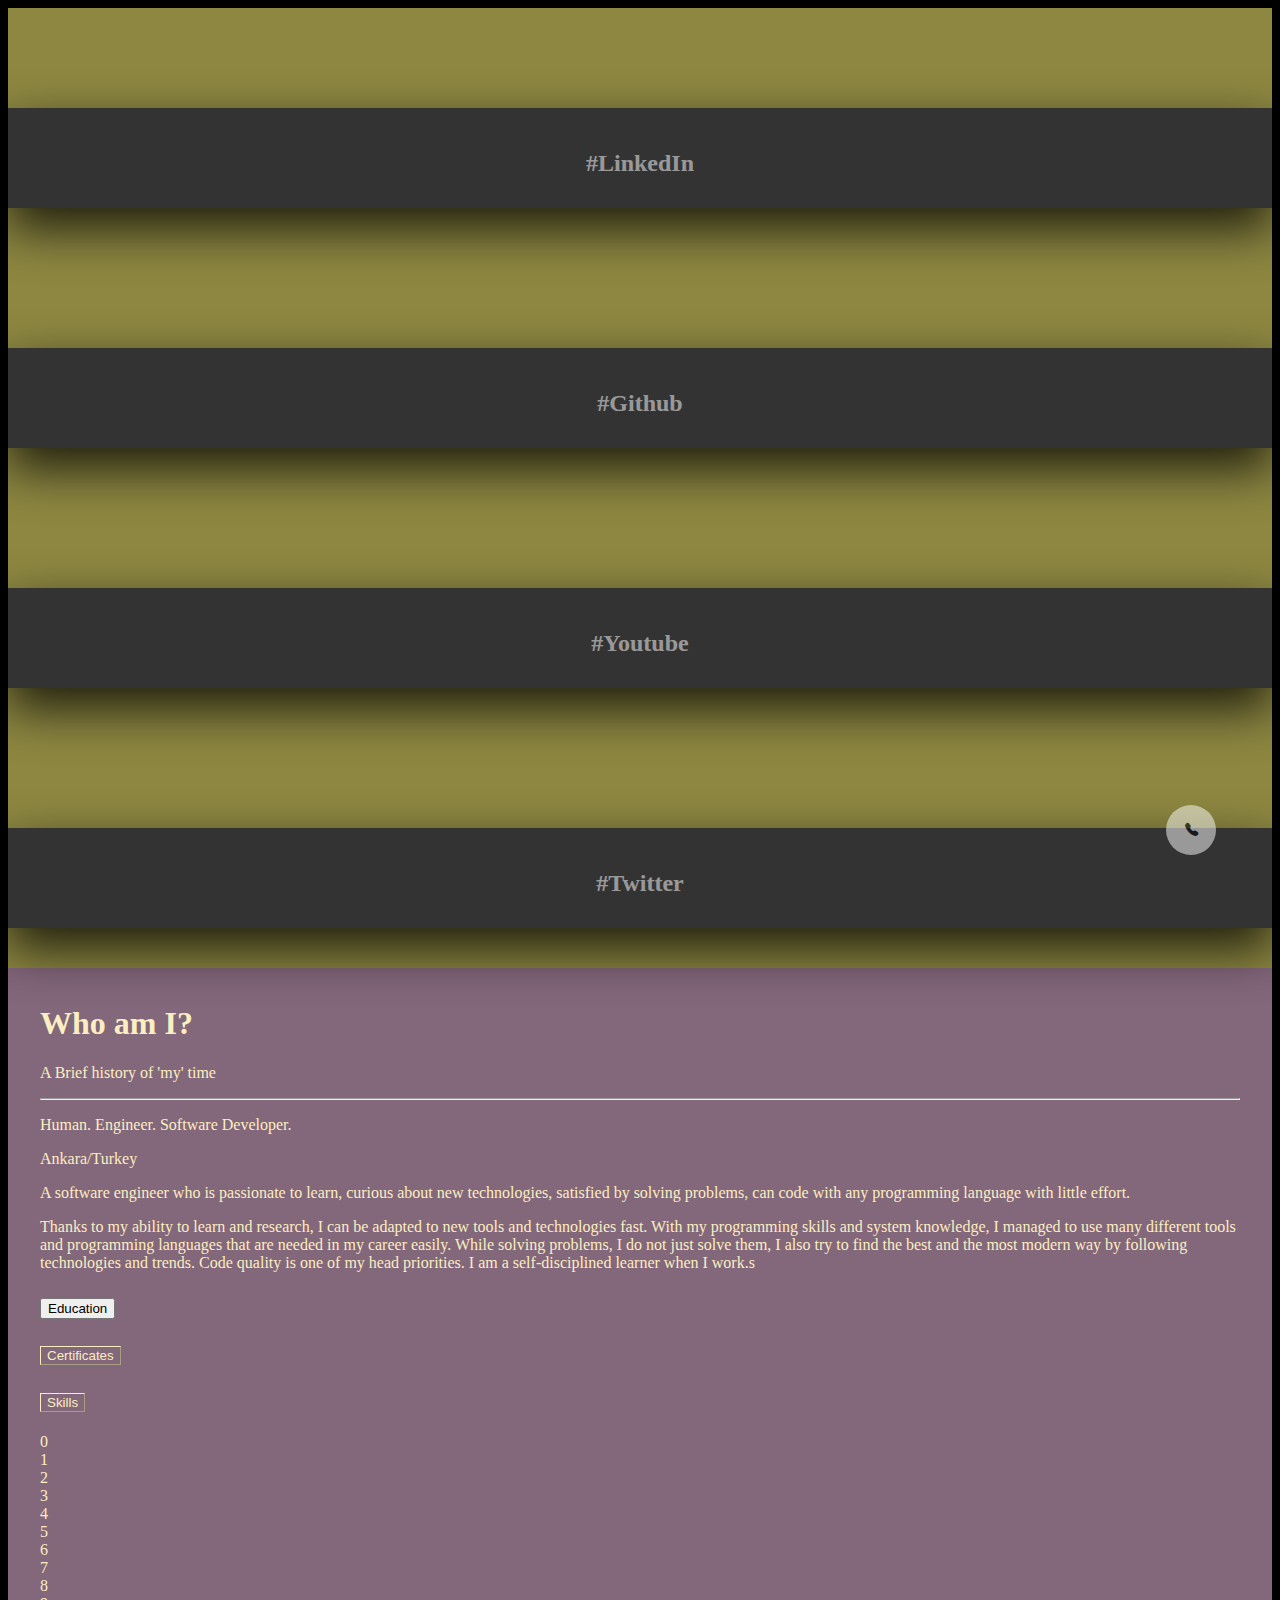
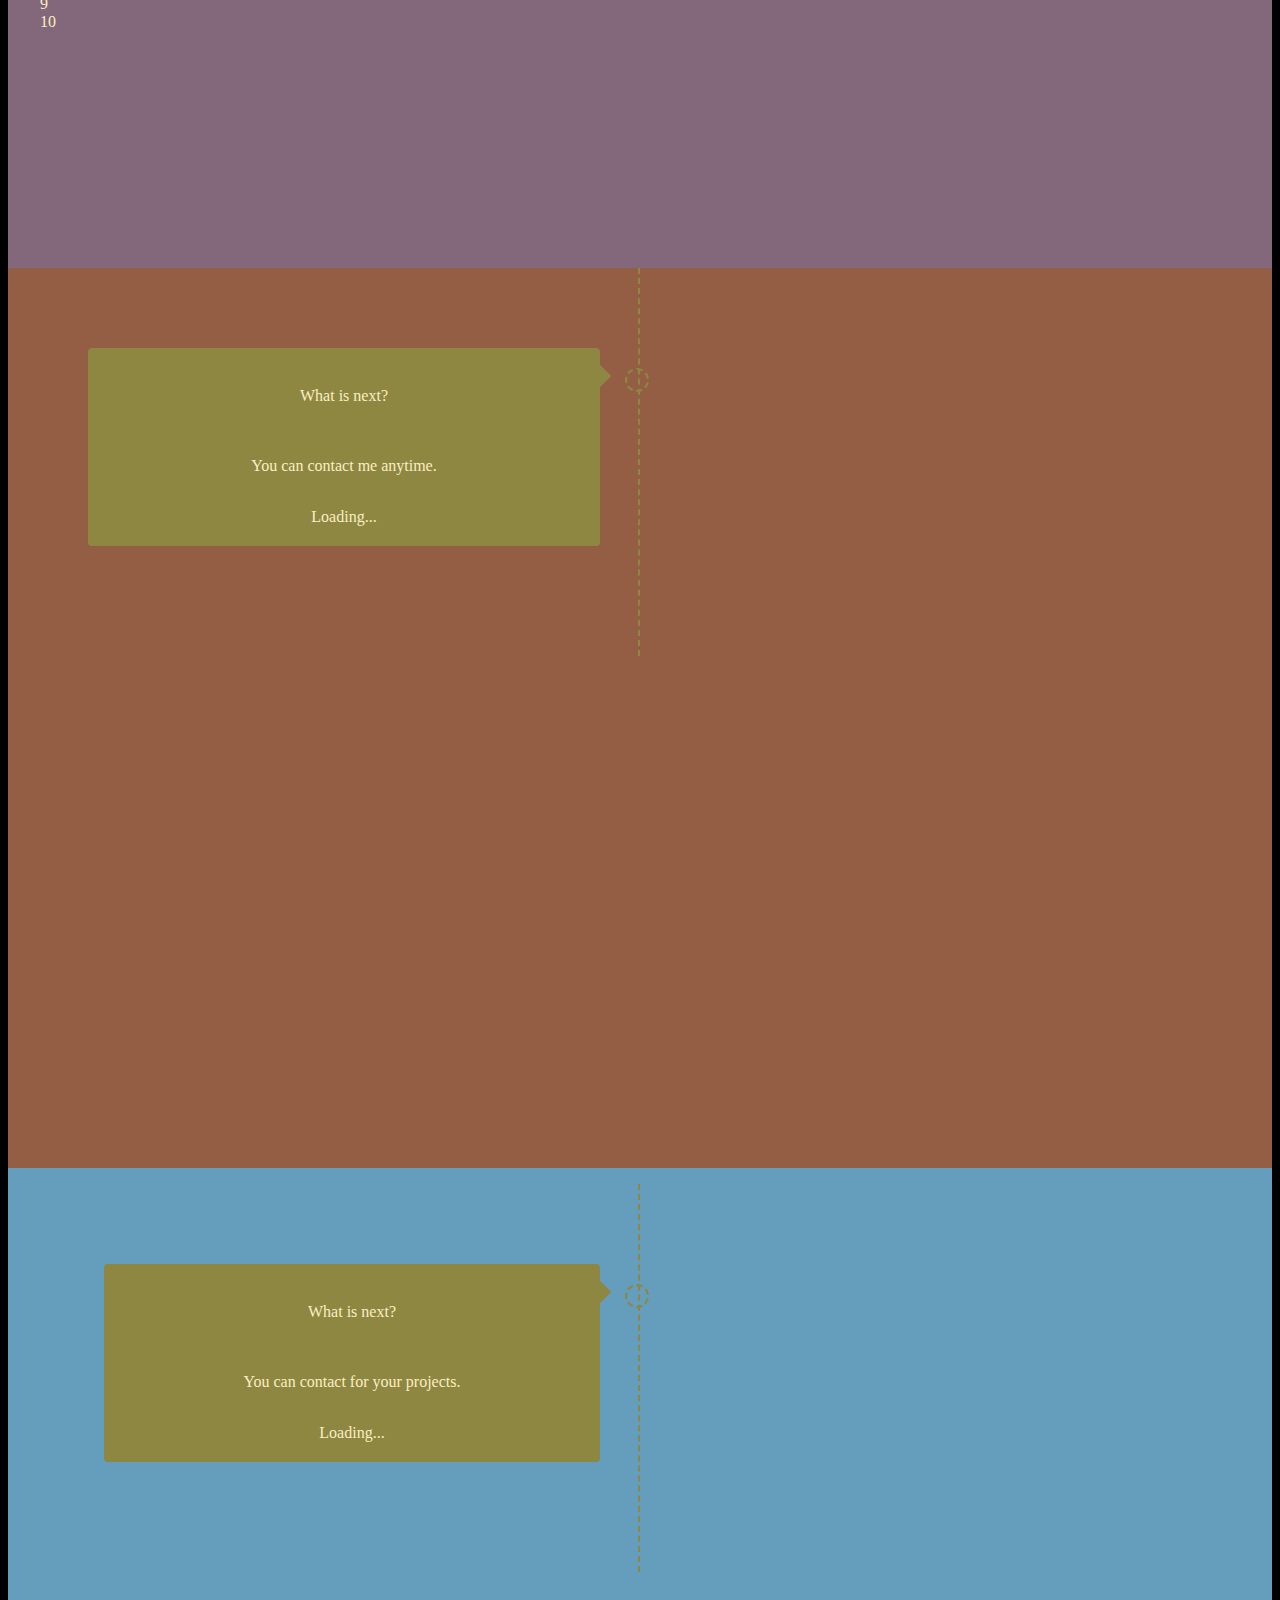
==== commit 016517da: "navigation buttons removed" ====
--- a/index.html
+++ b/index.html
@@ -35,6 +35,7 @@
     ></script>
 
     <title>Fatih Gülmez</title>
+    <link rel="icon" type="image/x-icon" href="/favicon.ico">
   </head>
 
   <body>
@@ -322,20 +323,6 @@
             </div>
           </div>
         </div>
-        <div class="d-flex justify-content-between align-items-end">
-          <a class="btn" role="button"></a>
-
-          <a
-            class="btn border border-dark"
-            href="#blog-shortcut-row"
-            role="button"
-            ><i class="bi bi-arrow-bar-up"></i
-          ></a>
-
-          <a class="btn border border-dark" href="#career-section" role="button"
-            ><i class="bi bi-arrow-right"></i
-          ></a>
-        </div>
       </div>
 
       <div class="row one-page-row orangish-row career-row" id="career-section">
@@ -353,25 +340,6 @@
               </div>
             </div>
           </div>
-        </div>
-        <div class="d-flex justify-content-between align-items-end">
-          <a class="btn border border-dark" href="#whoami-section" role="button"
-            ><i class="bi bi-arrow-left"></i
-          ></a>
-
-          <a
-            class="btn border border-dark"
-            href="#blog-shortcut-row"
-            role="button"
-            ><i class="bi bi-arrow-bar-up"></i
-          ></a>
-
-          <a
-            class="btn border border-dark"
-            href="#projects-section"
-            role="button"
-            ><i class="bi bi-arrow-right"></i
-          ></a>
         </div>
       </div>
 
@@ -394,20 +362,6 @@
 
             </div>
           </div>
-        </div>
-        <div class="d-flex justify-content-between align-items-end">
-          <a class="btn border border-dark" href="#career-section" role="button"
-            ><i class="bi bi-arrow-left"></i
-          ></a>
-
-          <a
-            class="btn border border-dark"
-            href="#blog-shortcut-row"
-            role="button"
-            ><i class="bi bi-arrow-bar-up"></i
-          ></a>
-
-          <a class="btn" role="button"></a>
         </div>
       </div>
 
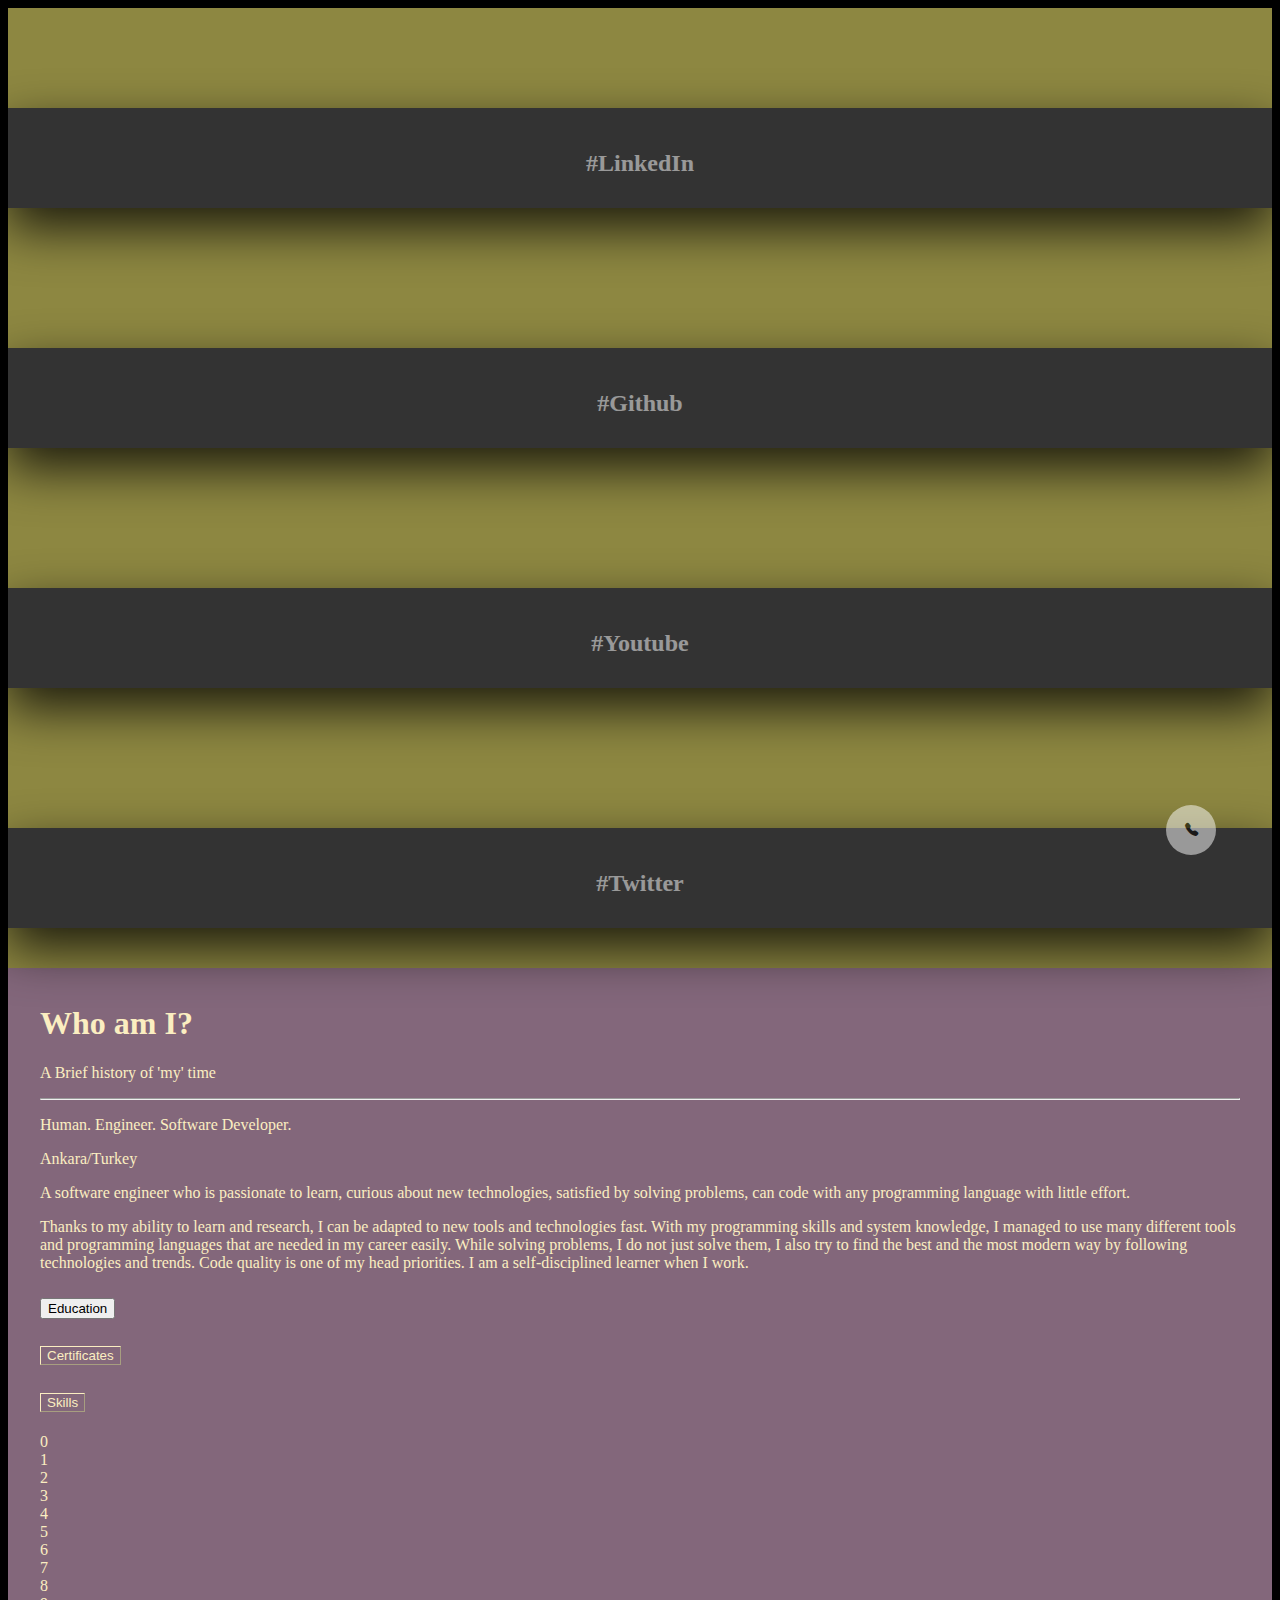
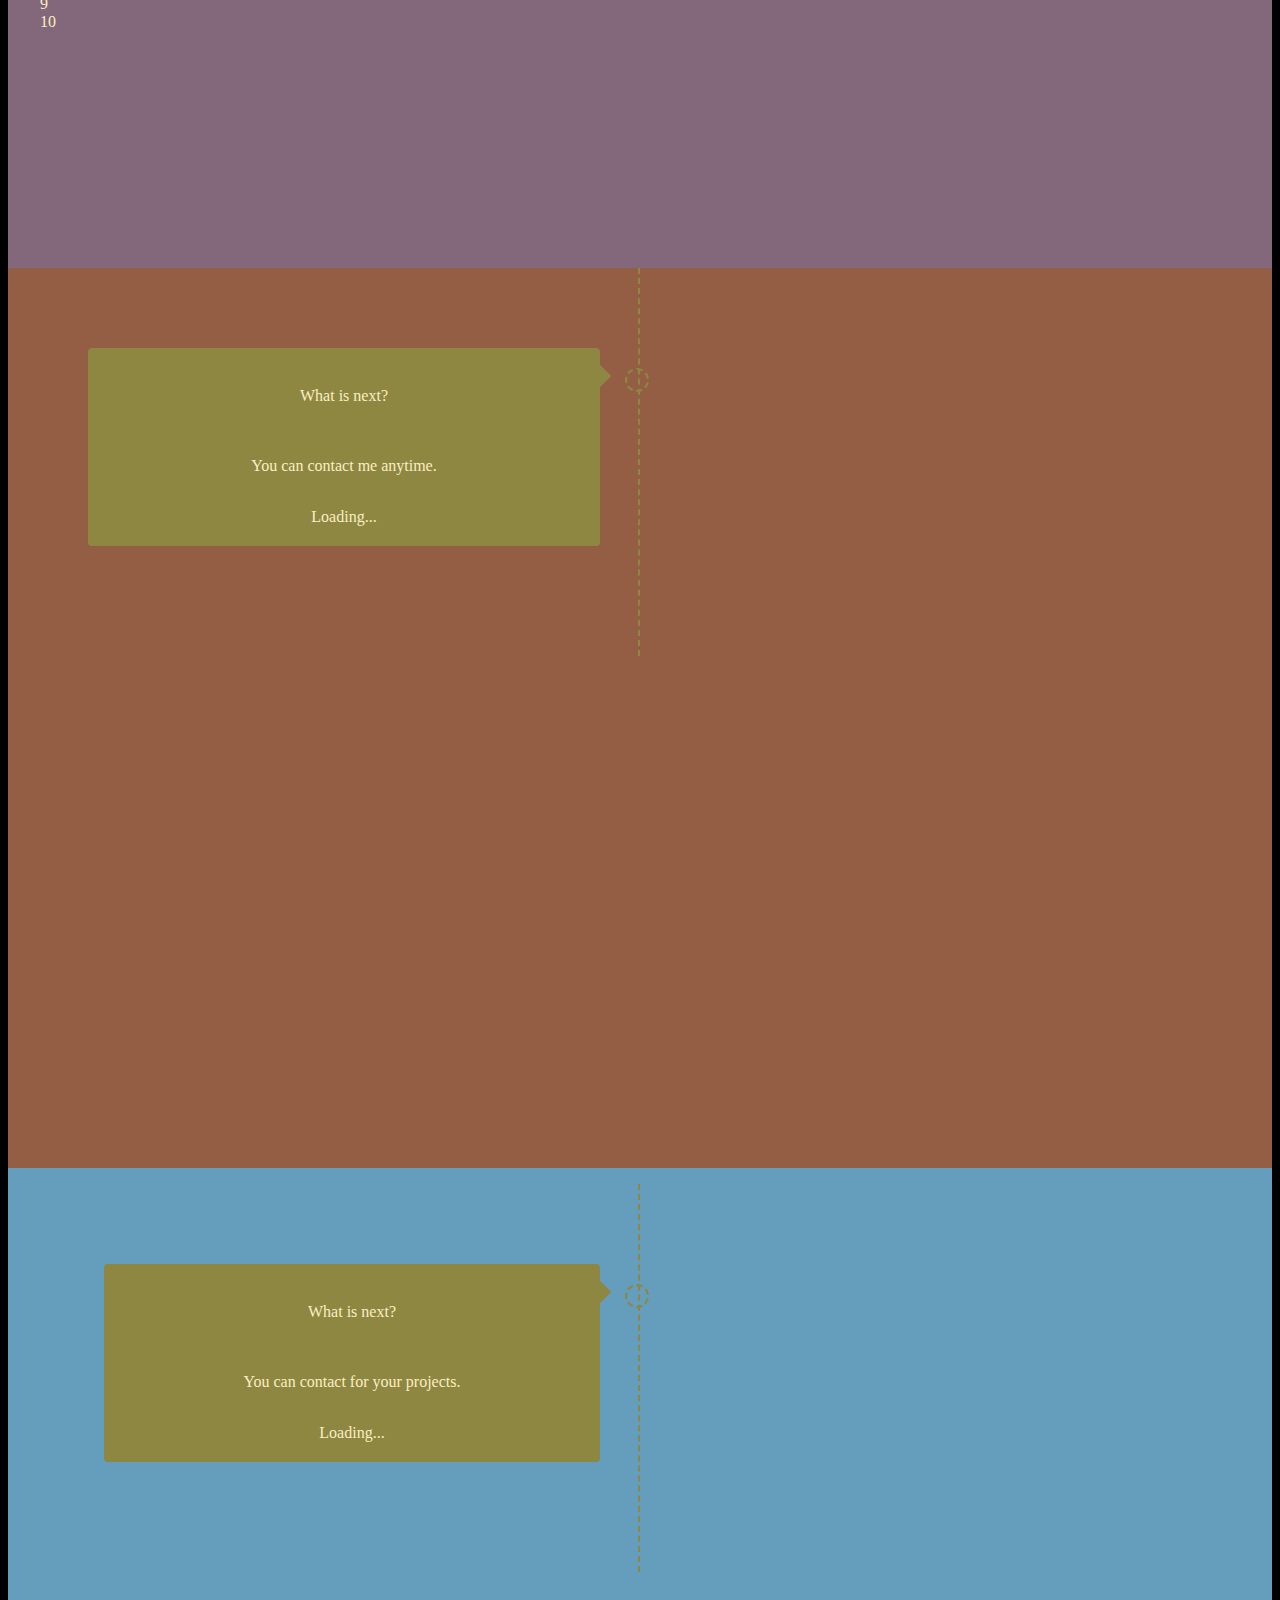
==== commit 69e7c357: "Container cards" ====
--- a/index.html
+++ b/index.html
@@ -41,7 +41,13 @@
   <body>
     <div class="container-fluid">
       <div class="row one-page-row yellowish-row" id="blog-shortcut-row">
-        <div class="row justify-content-center" id="shortcut-container"></div>
+        
+        <div class="container">
+        <div class="row justify-content-center" id="shortcut-container">
+          
+          
+          </div>
+        </div>
         <div class="row justify-content-center pb-5">
           <div class="col-lg-3 col-md-6 col-sm-6 col-xs-6">
             <div class="cardConnect">
@@ -166,7 +172,7 @@
                     also try to find the best and the most modern way by
                     following technologies and trends. Code quality is one of my
                     head priorities. I am a self-disciplined learner when I
-                    work.s
+                    work.
                   </p>
                 </div>
                 <div class="col-sm-12 col-md-6 col-lg-8">
